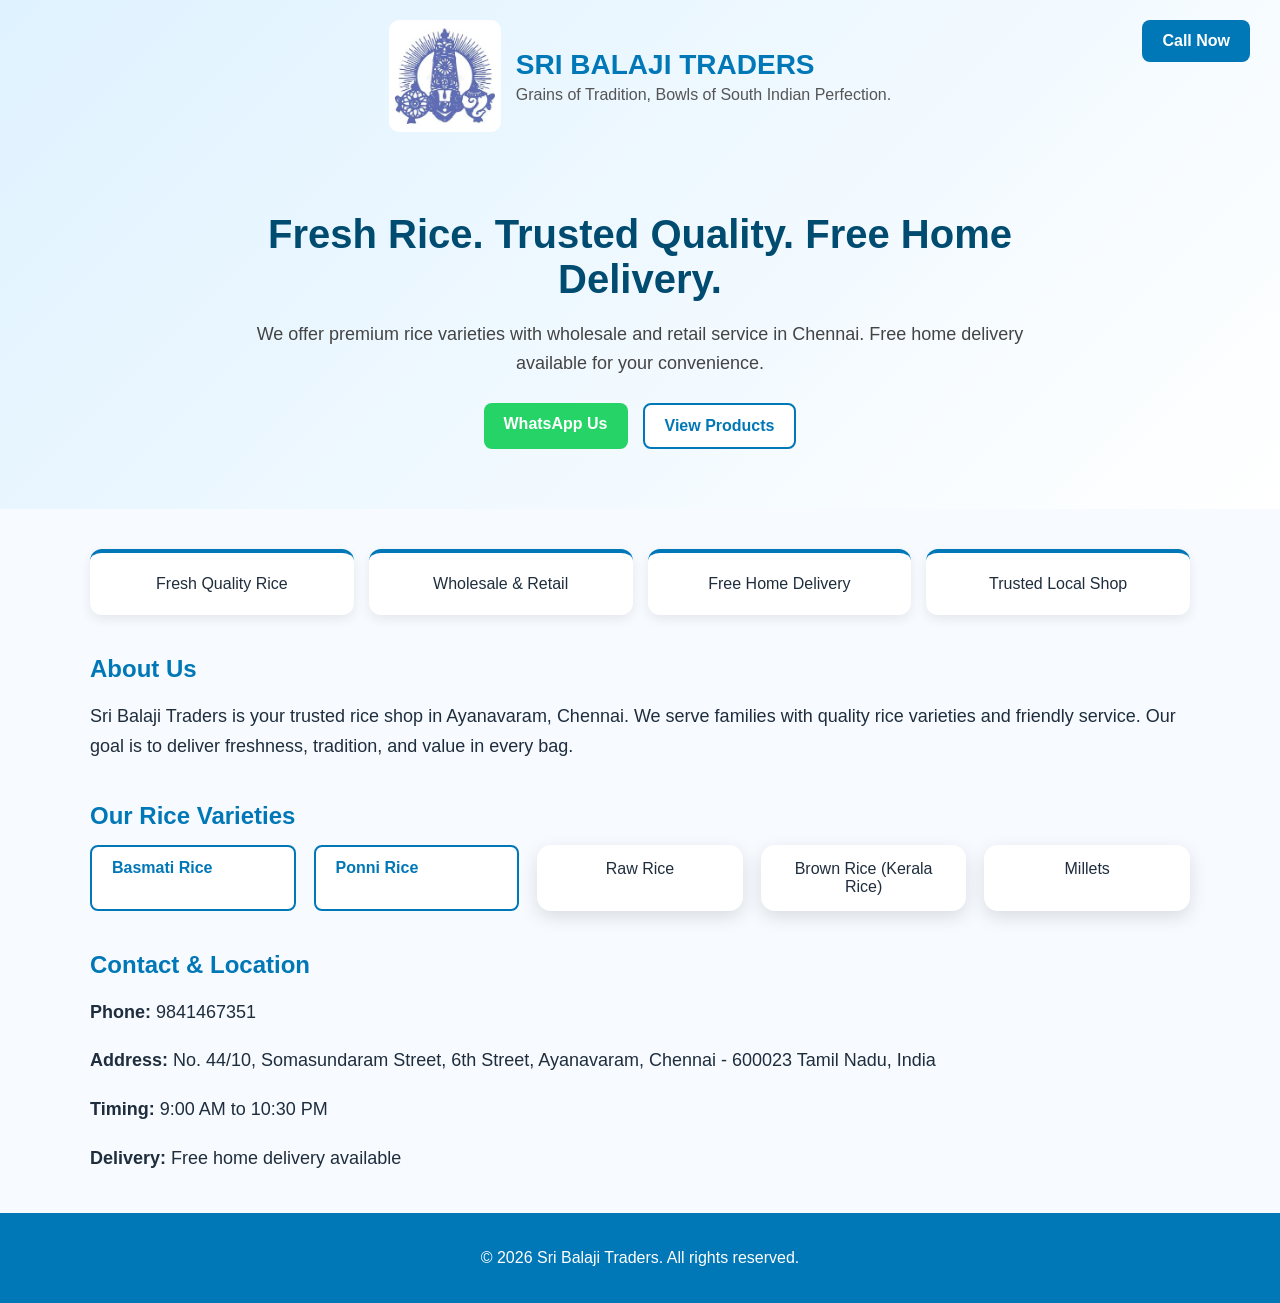
==== index.html @ 568bb087 "First commit" ====
<!DOCTYPE html>
<html lang="en">
<head>
  <meta charset="UTF-8" />
  <meta name="viewport" content="width=device-width, initial-scale=1.0" />
  <title>Sri Balaji Traders</title>
  <link rel="stylesheet" href="style.css" />
</head>
<body>

  <header class="hero">
    <nav class="navbar">
        <a class="call-btn" href="tel:9841467351">Call Now</a>
      <div class="brand">
        <img src="logo.png" alt="Sri Balaji Traders Logo" class="logo">
        <div>
          <h1>SRI BALAJI TRADERS</h1>
          <p>Grains of Tradition, Bowls of South Indian Perfection.</p>
        </div>
      </div>

    </nav>

    <div class="hero-content">
      <h2>Fresh Rice. Trusted Quality. Free Home Delivery.</h2>
      <p>
        We offer premium rice varieties with wholesale and retail service in Chennai.
        Free home delivery available for your convenience.
      </p>

      <div class="hero-buttons">
        <a href="https://wa.me/919841467351" target="_blank" class="whatsapp-btn">WhatsApp Us</a>
        <a href="#products" class="secondary-btn">View Products</a>
      </div>
    </div>
  </header>

  <section class="features">
    <div class="feature-card">Fresh Quality Rice</div>
    <div class="feature-card">Wholesale & Retail</div>
    <div class="feature-card">Free Home Delivery</div>
    <div class="feature-card">Trusted Local Shop</div>
  </section>

  <section class="about">
    <h2>About Us</h2>
    <p>
      Sri Balaji Traders is your trusted rice shop in Ayanavaram, Chennai.
      We serve families with quality rice varieties and friendly service.
      Our goal is to deliver freshness, tradition, and value in every bag.
    </p>
  </section>

  <section class="products" id="products">
    <h2>Our Rice Varieties</h2>

    <div class="product-grid">
      <a href="basmati.html" class="secondary-btn">Basmati Rice</a>
      <a href="ponni.html" class="secondary-btn">Ponni Rice</a>
      <div class="product-card">Raw Rice</div>
      <div class="product-card">Brown Rice (Kerala Rice)</div>
      <div class="product-card">Millets</div>
    </div>
  </section>

  <section class="contact">
    <h2>Contact & Location</h2>
    <p><strong>Phone:</strong> 9841467351</p>
    <p><strong>Address:</strong> No. 44/10, Somasundaram Street,
                                 6th Street, Ayanavaram,
                                Chennai - 600023
                                Tamil Nadu, India</p>
    <p><strong>Timing:</strong> 9:00 AM to 10:30 PM</p>
    <p><strong>Delivery:</strong> Free home delivery available</p>
  </section>

  <footer class="footer">
    <p>&copy; 2026 Sri Balaji Traders. All rights reserved.</p>
  </footer>

</body>
</html>
---- style.css ----
body {
  margin: 0;
  font-family: Arial, sans-serif;
  background: #f7fbff;
  color: #1f2d3d;
}

.hero {
  background: linear-gradient(135deg, #dff2ff, #ffffff);
  padding: 20px 30px 60px;
}

.navbar {
  display: flex;
  justify-content: center;
  align-items: center;
  gap: 20px;
  flex-wrap: wrap;
  flex-direction: column;
  position: relative;
}

.call-btn {
  position: absolute;
  top: 0;
  right: 0;
}

.brand {
  display: flex;
  align-items: center;
  gap: 15px;
}

.logo {
  width: 100px;
  height: 100px;
  object-fit: contain;
  border-radius: 10px;
  background: white;
  padding: 6px;
}

.brand h1 {
  margin: 0;
  color: #0077b6;
  font-size: 28px;
}

.brand p {
  margin: 5px 0 0;
  color: #555;
}

.call-btn,
.whatsapp-btn,
.secondary-btn {
  text-decoration: none;
  padding: 12px 20px;
  border-radius: 8px;
  font-weight: bold;
  display: inline-block;
}

.call-btn {
  background: #0077b6;
  color: white;
}

.hero-content {
  text-align: center;
  max-width: 800px;
  margin: 80px auto 0;
}

.hero-content h2 {
  font-size: 40px;
  color: #004b70;
  margin-bottom: 15px;
}

.hero-content p {
  font-size: 18px;
  line-height: 1.6;
  color: #444;
}

.hero-buttons {
  margin-top: 25px;
  display: flex;
  justify-content: center;
  gap: 15px;
  flex-wrap: wrap;
}

.whatsapp-btn {
  background: #25d366;
  color: white;
}

.secondary-btn {
  background: white;
  color: #0077b6;
  border: 2px solid #0077b6;
}

.features,
.about,
.products,
.contact {
  max-width: 1100px;
  margin: 40px auto;
  padding: 0 20px;
}

.features {
  display: grid;
  grid-template-columns: repeat(auto-fit, minmax(200px, 1fr));
  gap: 15px;
}

.feature-card {
  background: white;
  border-radius: 12px;
  padding: 22px;
  text-align: center;
  box-shadow: 0 4px 12px rgba(0, 0, 0, 0.08);
  border-top: 4px solid #0077b6;
}

.about h2,
.products h2,
.contact h2 {
  color: #0077b6;
  margin-bottom: 15px;
}

.about p,
.contact p {
  font-size: 18px;
  line-height: 1.7;
}

.product-grid {
  display: grid;
  grid-template-columns: repeat(auto-fit, minmax(200px, 1fr));
  gap: 18px;
}

.footer {
  text-align: center;
  padding: 20px;
  background: #0077b6;
  color: white;
  margin-top: 40px;
}

.page-header {
  background: linear-gradient(135deg, #dff2ff, #ffffff);
  padding: 25px 30px;
  display: flex;
  justify-content: space-between;
  align-items: center;
  flex-wrap: wrap;
}

.page-header h1 {
  margin: 0;
  color: #0077b6;
}

.page-header p {
  margin: 5px 0 0;
  color: #555;
}

.back-btn {
  text-decoration: none;
  background: #0077b6;
  color: white;
  padding: 10px 18px;
  border-radius: 8px;
  font-weight: bold;
}

.product-section {
  max-width: 1200px;
  margin: 40px auto;
  padding: 0 20px 40px;
  display: grid;
  grid-template-columns: repeat(auto-fit, minmax(220px, 1fr));
  gap: 20px;
}

.product-carousel {
  display: flex;
  gap: 24px;
  overflow-x: auto;
  padding: 20px 20px 40px;
  scroll-snap-type: x mandatory;
}

.product-card {
  flex: 0 0 220px;
  background: white;
  border-radius: 14px;
  padding: 15px;
  text-align: center;
  box-shadow: 0 6px 18px rgba(0, 0, 0, 0.12);
  scroll-snap-align: start;
  transition: transform 0.3s ease;
}

.product-card:hover {
  transform: translateY(-8px);
}

.product-card img {
  width: 100%;
  height: 200px;
  object-fit: contain;
  background: white;
  border-radius: 10px;
}

.product-card .price {
  font-size: 20px;
  font-weight: bold;
  color: #d32f2f;
  margin: 10px 0 6px;
}

.product-card h3 {
  font-size: 16px;
  color: #1f2d3d;
  margin: 0;
  line-height: 1.4;
}
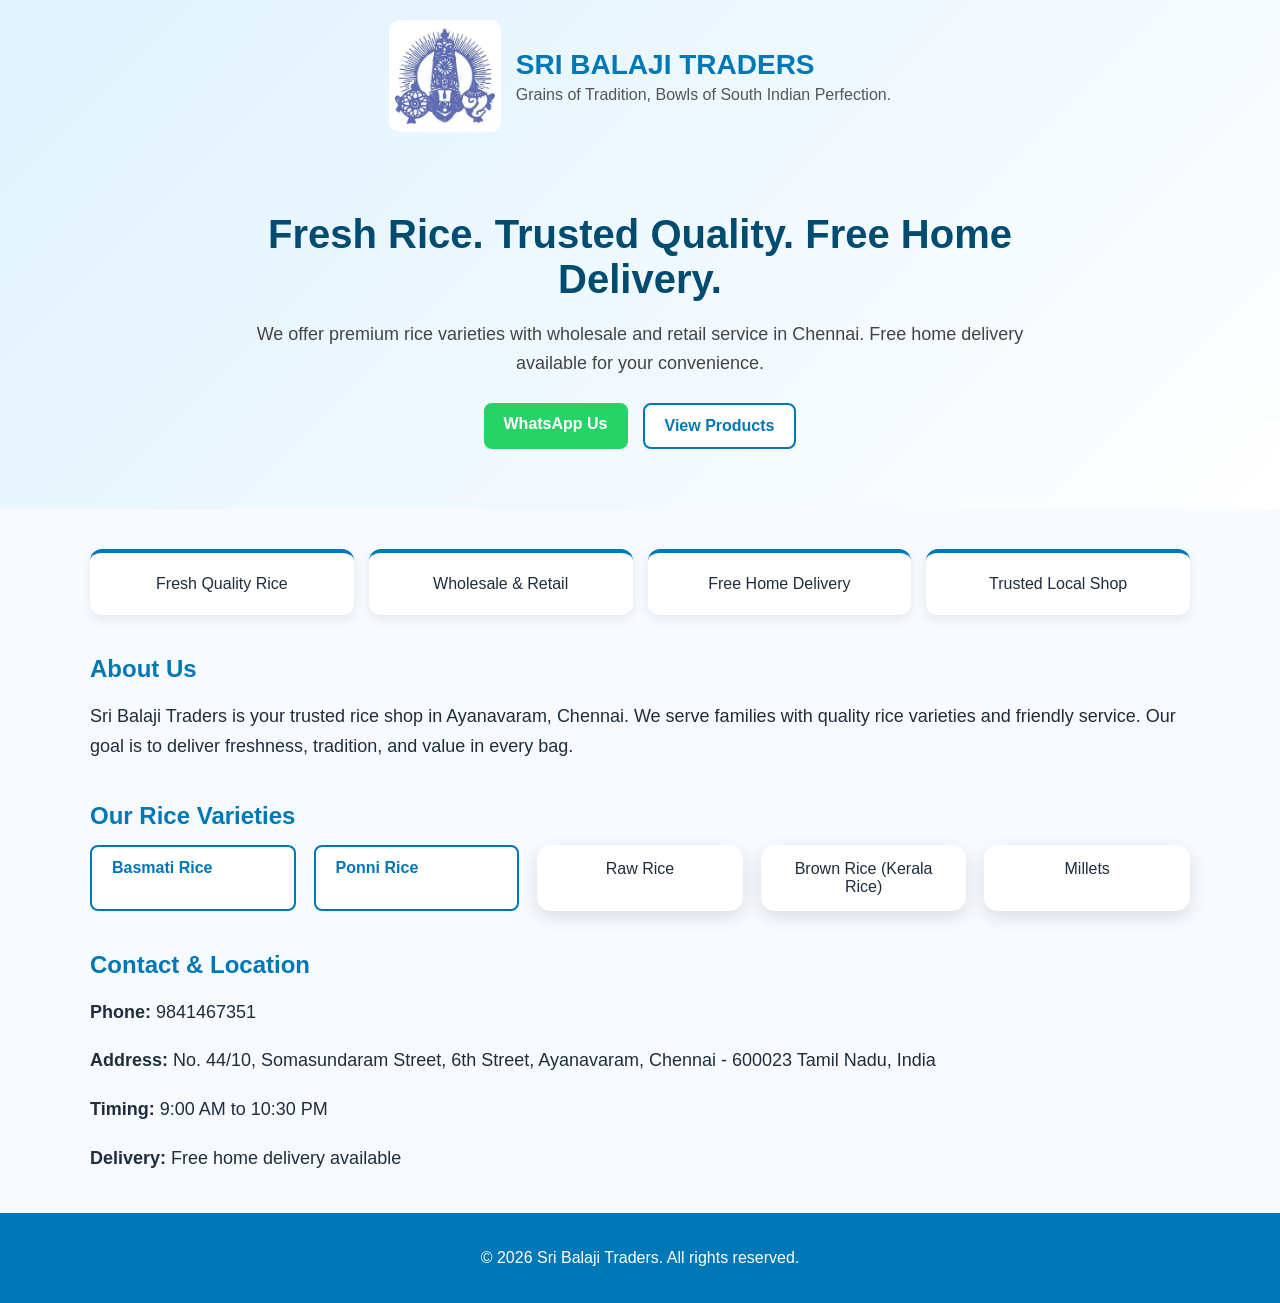
==== commit d26d9302: "Updated homepage" ====
--- a/index.html
+++ b/index.html
@@ -10,7 +10,7 @@
 
   <header class="hero">
     <nav class="navbar">
-        <a class="call-btn" href="tel:9841467351">Call Now</a>
+        
       <div class="brand">
         <img src="logo.png" alt="Sri Balaji Traders Logo" class="logo">
         <div>
